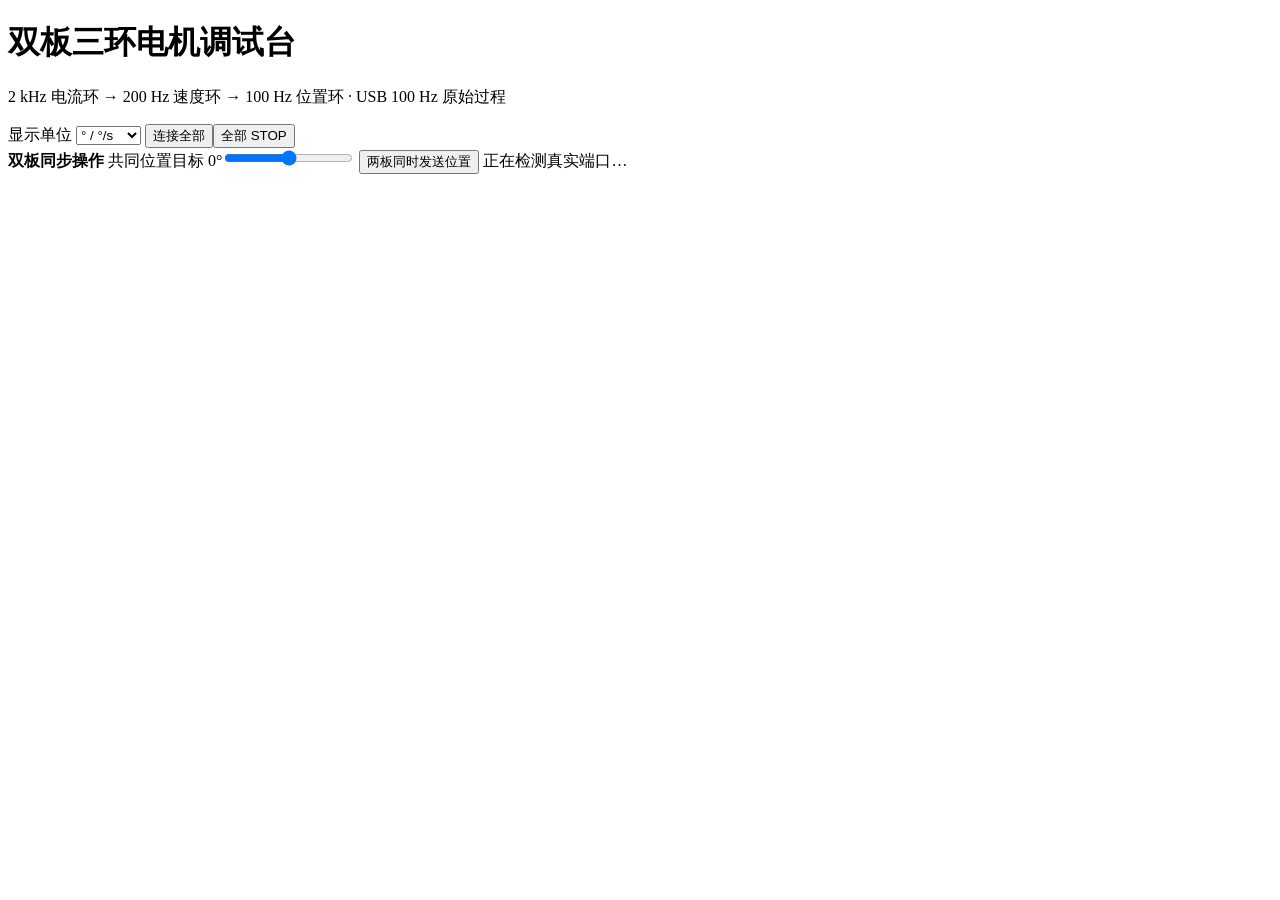
==== web/dashboard.html @ 65cf1fbd "v0.1: establish unified dual-board safety baseline" ====
<!doctype html>
<html lang="zh-CN">
<head>
  <meta charset="utf-8">
  <meta name="viewport" content="width=device-width,initial-scale=1">
  <title>双板三环电机调试台</title>
  <link rel="stylesheet" href="/dashboard.css?v=cascade-1">
  <link rel="stylesheet" href="/dashboard-cascade.css?v=cascade-1">
</head>
<body>
  <header class="topbar">
    <div><h1>双板三环电机调试台</h1><p>2 kHz 电流环 → 200 Hz 速度环 → 100 Hz 位置环 · USB 100 Hz 原始过程</p></div>
    <div class="top-actions">
      <label>显示单位 <select id="unit"><option value="deg">° / °/s</option><option value="rev">圈 / rps</option></select></label>
      <button id="connectAll">连接全部</button><button id="stopAll" class="danger">全部 STOP</button>
    </div>
  </header>
  <section class="fleet">
    <strong>双板同步操作</strong>
    <label>共同位置目标 <output id="fleetTargetOut">0°</output><input id="fleetTarget" type="range" min="-36000" max="36000" step="1" value="0"></label>
    <button id="fleetSend" class="primary">两板同时发送位置</button>
    <span id="portSummary">正在检测真实端口…</span>
  </section>
  <main id="boards"></main>
  <div id="toast"></div>
  <script type="module" src="/dashboard.js?v=cascade-1"></script>
</body>
</html>
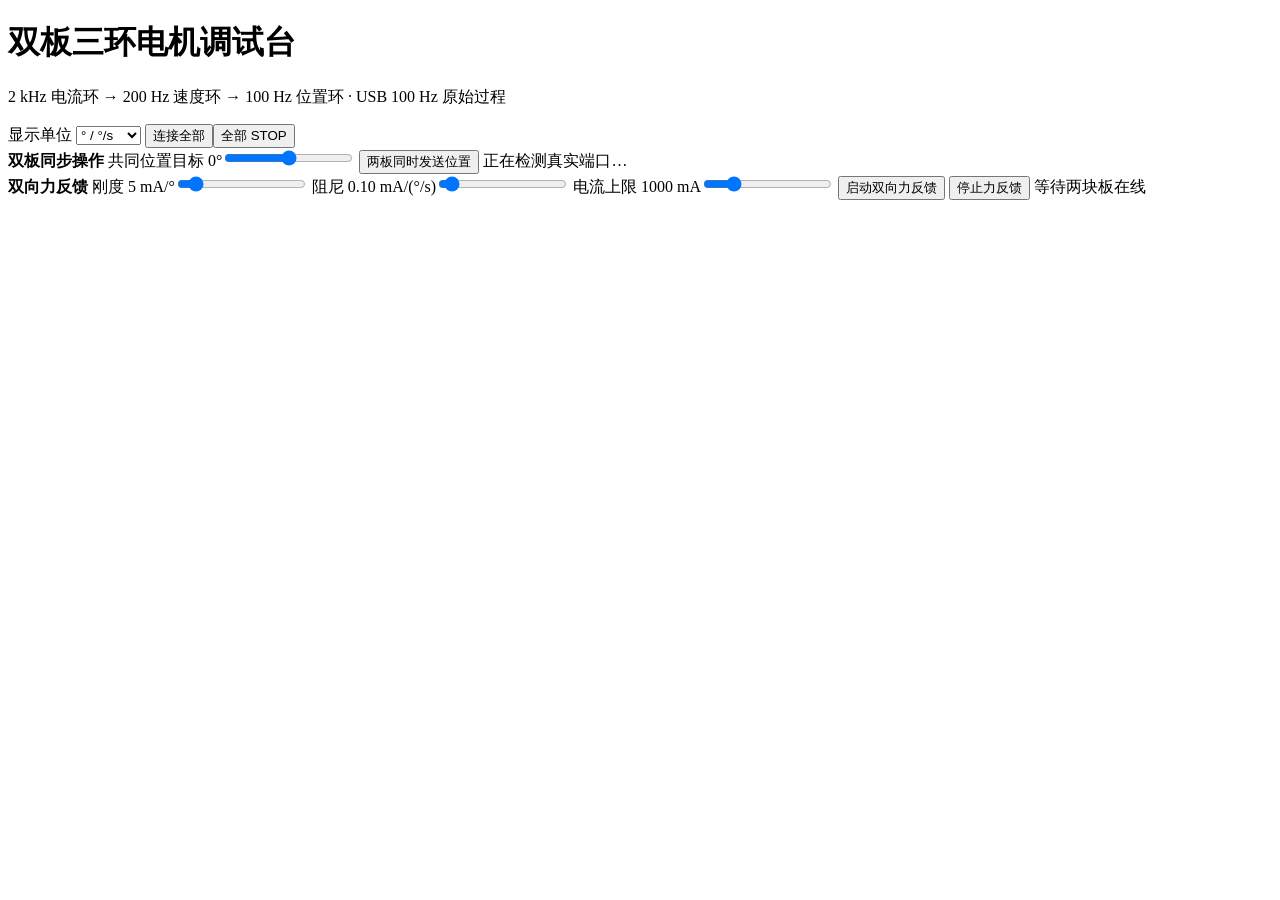
==== commit 56430977: "Validate cascade loops and isolate COM19 bus RX fault" ====
--- a/web/dashboard.html
+++ b/web/dashboard.html
@@ -21,6 +21,15 @@
     <button id="fleetSend" class="primary">两板同时发送位置</button>
     <span id="portSummary">正在检测真实端口…</span>
   </section>
+  <section class="haptic">
+    <strong>双向力反馈</strong>
+    <label>刚度 <output id="forceKOut">5 mA/°</output><input id="forceK" type="range" min="0" max="50" step="0.5" value="5"></label>
+    <label>阻尼 <output id="forceDOut">0.10 mA/(°/s)</output><input id="forceD" type="range" min="0" max="2" step="0.05" value="0.1"></label>
+    <label>电流上限 <output id="forceLimitOut">1000 mA</output><input id="forceLimit" type="range" min="100" max="4500" step="50" value="1000"></label>
+    <button id="forceStart" class="primary">启动双向力反馈</button>
+    <button id="forceStop" class="danger">停止力反馈</button>
+    <span id="forceState">等待两块板在线</span>
+  </section>
   <main id="boards"></main>
   <div id="toast"></div>
   <script type="module" src="/dashboard.js?v=cascade-1"></script>
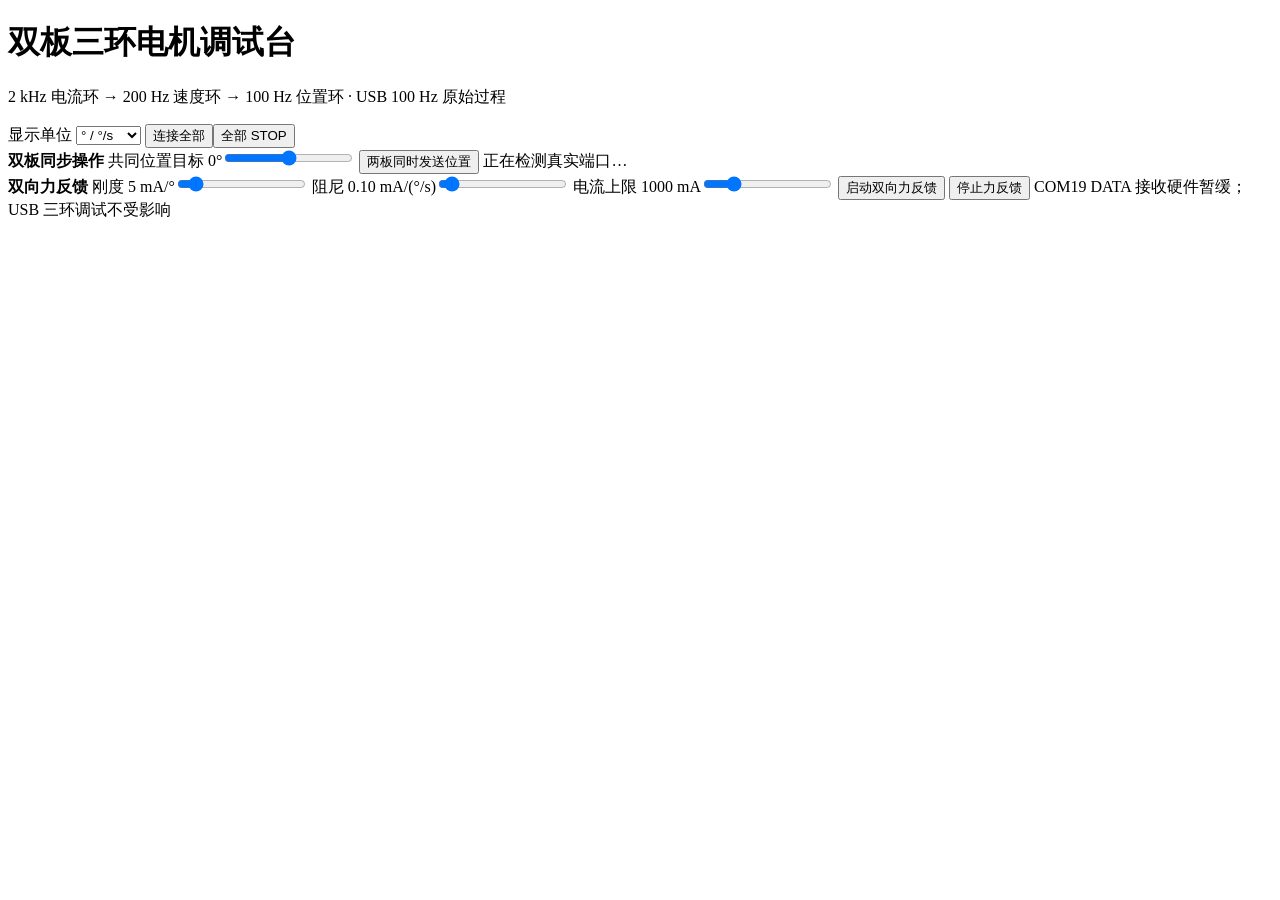
==== commit 73395164: "Validate loaded dual-motor cascade control" ====
--- a/web/dashboard.html
+++ b/web/dashboard.html
@@ -4,8 +4,8 @@
   <meta charset="utf-8">
   <meta name="viewport" content="width=device-width,initial-scale=1">
   <title>双板三环电机调试台</title>
-  <link rel="stylesheet" href="/dashboard.css?v=cascade-1">
-  <link rel="stylesheet" href="/dashboard-cascade.css?v=cascade-1">
+  <link rel="stylesheet" href="/dashboard.css?v=cascade-final-20260825">
+  <link rel="stylesheet" href="/dashboard-cascade.css?v=cascade-final-20260825">
 </head>
 <body>
   <header class="topbar">
@@ -28,10 +28,10 @@
     <label>电流上限 <output id="forceLimitOut">1000 mA</output><input id="forceLimit" type="range" min="100" max="4500" step="50" value="1000"></label>
     <button id="forceStart" class="primary">启动双向力反馈</button>
     <button id="forceStop" class="danger">停止力反馈</button>
-    <span id="forceState">等待两块板在线</span>
+    <span id="forceState">COM19 DATA 接收硬件暂缓；USB 三环调试不受影响</span>
   </section>
   <main id="boards"></main>
   <div id="toast"></div>
-  <script type="module" src="/dashboard.js?v=cascade-1"></script>
+  <script type="module" src="/dashboard.js?v=cascade-final-20260825"></script>
 </body>
 </html>
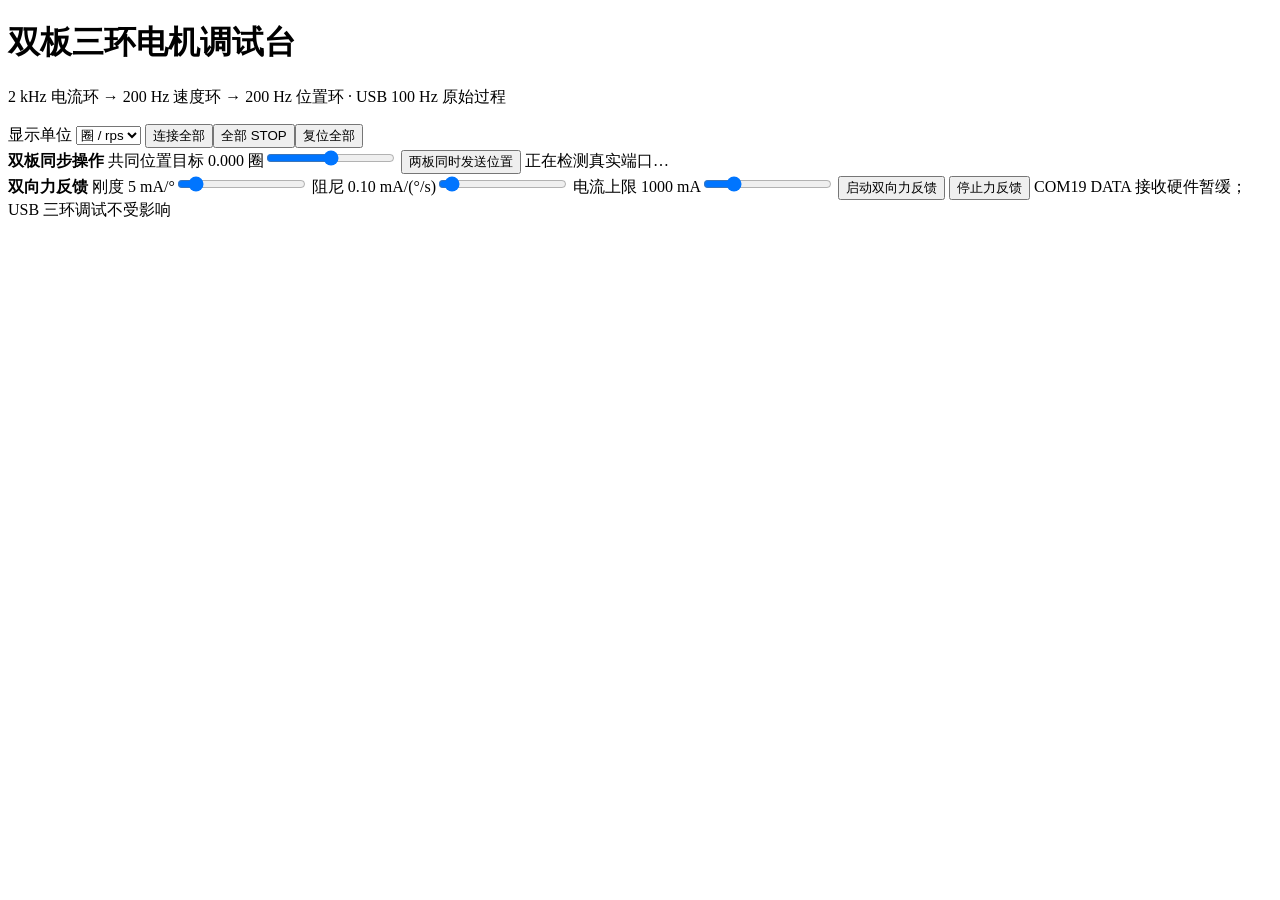
==== commit 0ace968a: "Add timed motor diagnostics and portable recovery dashboard" ====
--- a/web/dashboard.html
+++ b/web/dashboard.html
@@ -4,20 +4,20 @@
   <meta charset="utf-8">
   <meta name="viewport" content="width=device-width,initial-scale=1">
   <title>双板三环电机调试台</title>
-  <link rel="stylesheet" href="/dashboard.css?v=cascade-final-20260825">
-  <link rel="stylesheet" href="/dashboard-cascade.css?v=cascade-final-20260825">
+  <link rel="stylesheet" href="/dashboard.css?v=stop-rearm-20260829">
+  <link rel="stylesheet" href="/dashboard-cascade.css?v=stop-rearm-20260829">
 </head>
 <body>
   <header class="topbar">
-    <div><h1>双板三环电机调试台</h1><p>2 kHz 电流环 → 200 Hz 速度环 → 100 Hz 位置环 · USB 100 Hz 原始过程</p></div>
+    <div><h1>双板三环电机调试台</h1><p>2 kHz 电流环 → 200 Hz 速度环 → 200 Hz 位置环 · USB 100 Hz 原始过程</p></div>
     <div class="top-actions">
-      <label>显示单位 <select id="unit"><option value="deg">° / °/s</option><option value="rev">圈 / rps</option></select></label>
-      <button id="connectAll">连接全部</button><button id="stopAll" class="danger">全部 STOP</button>
+      <label>显示单位 <select id="unit"><option value="deg">° / °/s</option><option value="rev" selected>圈 / rps</option></select></label>
+      <button id="connectAll">连接全部</button><button id="stopAll" class="danger">全部 STOP</button><button id="resetAll">复位全部</button>
     </div>
   </header>
   <section class="fleet">
     <strong>双板同步操作</strong>
-    <label>共同位置目标 <output id="fleetTargetOut">0°</output><input id="fleetTarget" type="range" min="-36000" max="36000" step="1" value="0"></label>
+    <label>共同位置目标 <output id="fleetTargetOut">0.000 圈</output><input id="fleetTarget" type="range" min="-36000" max="36000" step="1" value="0"></label>
     <button id="fleetSend" class="primary">两板同时发送位置</button>
     <span id="portSummary">正在检测真实端口…</span>
   </section>
@@ -32,6 +32,14 @@
   </section>
   <main id="boards"></main>
   <div id="toast"></div>
-  <script type="module" src="/dashboard.js?v=cascade-final-20260825"></script>
+  <div id="errorModal" class="modal" hidden role="alertdialog" aria-modal="true" aria-labelledby="errorTitle">
+    <div class="modal-card">
+      <div class="modal-icon">!</div>
+      <div><h2 id="errorTitle">控制异常</h2><p id="errorMessage"></p><small id="errorHint"></small></div>
+      <button id="errorRecover" class="primary">停止输出并重新连接</button>
+      <button id="errorClose" class="danger">关闭</button>
+    </div>
+  </div>
+  <script type="module" src="/dashboard.js?v=timed-debug-reset-20260829"></script>
 </body>
 </html>
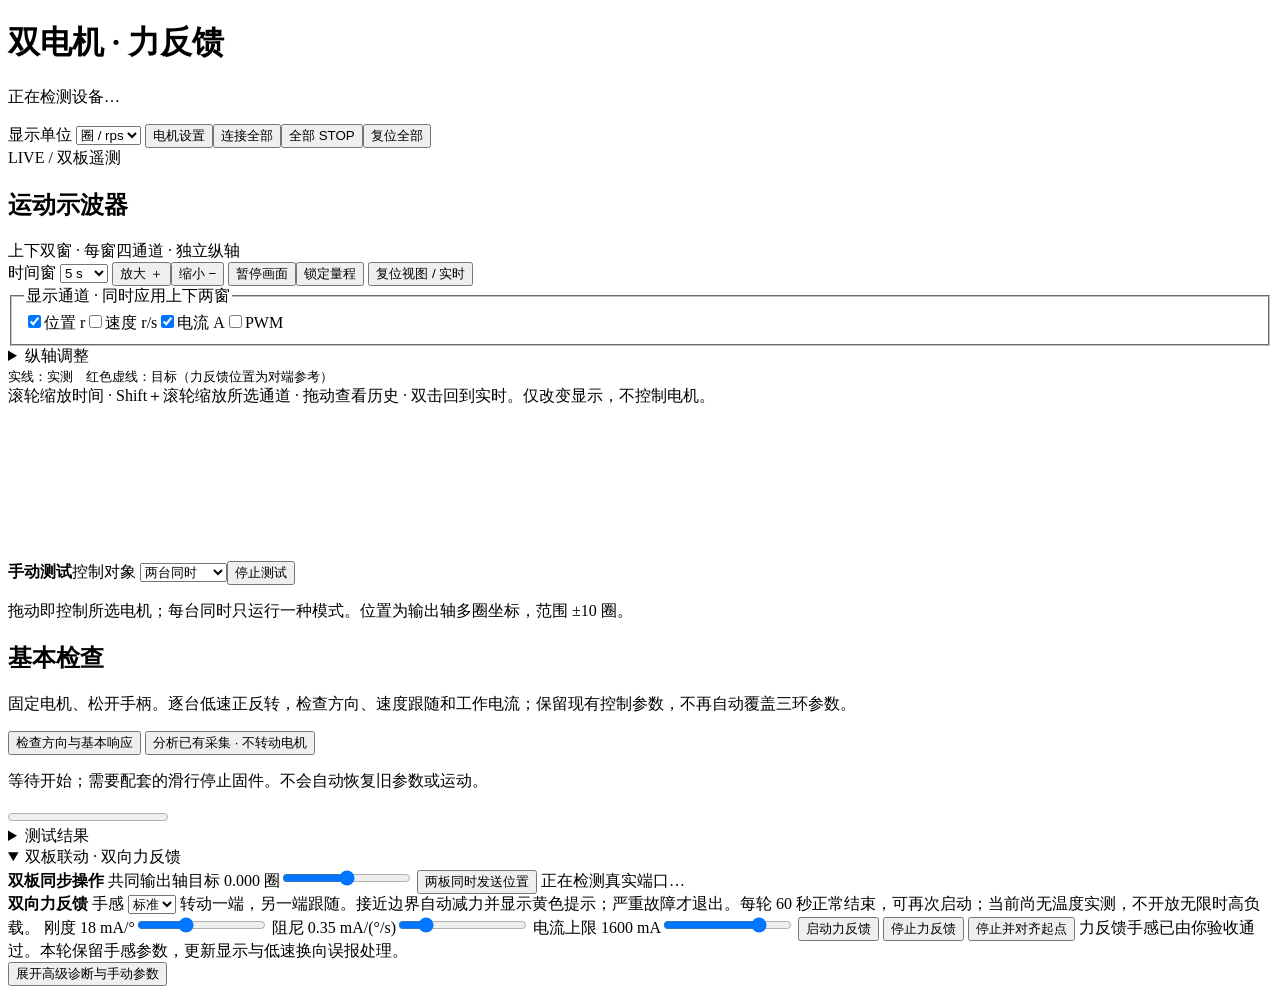
==== commit 007032d8: "Release validated dual-board control and refresh commissioning documentation" ====
--- a/web/dashboard.html
+++ b/web/dashboard.html
@@ -3,43 +3,89 @@
 <head>
   <meta charset="utf-8">
   <meta name="viewport" content="width=device-width,initial-scale=1">
-  <title>双板三环电机调试台</title>
-  <link rel="stylesheet" href="/dashboard.css?v=stop-rearm-20260829">
-  <link rel="stylesheet" href="/dashboard-cascade.css?v=stop-rearm-20260829">
+  <title>双电机力反馈 · 实时控制</title>
+  <link rel="stylesheet" href="/dashboard.css?v=36gp-commissioned-20260905">
+  <link rel="stylesheet" href="/dashboard-cascade.css?v=red-targets-20260909">
 </head>
-<body>
+<body class="simple-mode">
   <header class="topbar">
-    <div><h1>双板三环电机调试台</h1><p>2 kHz 电流环 → 200 Hz 速度环 → 200 Hz 位置环 · USB 100 Hz 原始过程</p></div>
+    <div><h1>双电机 · 力反馈</h1><p id="simpleConnection">正在检测设备…</p></div>
     <div class="top-actions">
       <label>显示单位 <select id="unit"><option value="deg">° / °/s</option><option value="rev" selected>圈 / rps</option></select></label>
-      <button id="connectAll">连接全部</button><button id="stopAll" class="danger">全部 STOP</button><button id="resetAll">复位全部</button>
+      <button id="motorSettingsOpen">电机设置</button><button id="connectAll">连接全部</button><button id="stopAll" class="danger">全部 STOP</button><button id="resetAll">复位全部</button>
     </div>
   </header>
+  <section class="scope-panel" aria-label="双板示波器">
+    <div class="scope-heading"><div><span class="eyebrow">LIVE / 双板遥测</span><h2>运动示波器</h2></div><span class="scope-profile">上下双窗 · 每窗四通道 · 独立纵轴</span></div>
+    <div class="scope-toolbar">
+      <label>时间窗 <select id="scopeWindow"><option value="1000">1 s</option><option value="5000" selected>5 s</option><option value="10000">10 s</option></select></label>
+      <button id="scopeZoomIn" aria-label="横向放大">放大 ＋</button><button id="scopeZoomOut" aria-label="横向缩小">缩小 −</button>
+      <button id="scopePause" aria-pressed="false">暂停画面</button><button id="scopeScale" aria-pressed="false">锁定量程</button>
+      <button id="scopeReset">复位视图 / 实时</button>
+    </div>
+    <fieldset id="scopeChannels" data-scope-pane="shared"><legend>显示通道 · 同时应用上下两窗</legend><label><input type="checkbox" data-scope-channel="multi" checked>位置 r</label><label><input type="checkbox" data-scope-channel="velocity">速度 r/s</label><label><input type="checkbox" data-scope-channel="current" checked>电流 A</label><label><input type="checkbox" data-scope-channel="pwm">PWM</label></fieldset>
+    <details class="scope-axis-options"><summary>纵轴调整</summary><div class="scope-toolbar scope-secondary"><label>纵向调整 <select id="scopePane"><option value="0">上窗</option><option value="1">下窗</option></select><select id="scopeYChannel" aria-label="纵向调整通道"><option value="current">电流</option><option value="velocity">速度</option><option value="multi">位置</option><option value="pwm">PWM</option></select></label><button id="scopeYIn">纵向 ＋</button><button id="scopeYOut">纵向 −</button><span id="scopeViewState">实时 · 共享时间轴</span></div></details>
+    <small>实线：实测　<span class="scope-target-key">红色虚线：目标</span>（力反馈位置为对端参考）</small>
+    <div id="scopeLegend" class="scope-legend" aria-live="off"></div>
+    <div id="scopeCursor" class="scope-caption">滚轮缩放时间 · Shift＋滚轮缩放所选通道 · 拖动查看历史 · 双击回到实时。仅改变显示，不控制电机。</div>
+    <canvas id="scopeCanvas" aria-label="上下两个电机窗格；滚轮横向缩放，Shift 加滚轮纵向缩放，拖动查看历史，双击复位"></canvas>
+    <div id="quickControl" class="quick-control">
+      <div class="scope-toolbar"><strong>手动测试</strong><label>控制对象 <select id="quickBoard"><option value="both">两台同时</option><option value="0">仅上窗电机</option><option value="1">仅下窗电机</option></select></label><button id="quickStop" class="danger">停止测试</button></div>
+      <div id="quickRows"></div>
+      <p id="quickState" role="status">拖动即控制所选电机；每台同时只运行一种模式。位置为输出轴多圈坐标，范围 ±10 圈。</p>
+    </div>
+  </section>
+  <section class="auto-panel" aria-labelledby="autoTitle">
+    <dialog id="motorSettingsWindow" aria-labelledby="motorSettingsTitle">
+    <div class="settings-window-bar"><strong id="motorSettingsTitle">电机设置</strong><button id="motorSettingsClose" type="button" aria-label="关闭电机设置">关闭</button></div>
+    <form id="motorSettings" class="motor-settings">
+      <h3>电机设置 · 同时应用到两板</h3>
+      <label>电机额定电压 / V<input id="motorVoltage" type="number" min="3" max="24" step="0.1" value="24" required></label>
+      <label>单台最大电流 / A<input id="motorMaxCurrent" type="number" min="0.1" max="2" step="0.05" value="2" required></label>
+      <label>减速比 / 电机圈数 : 输出圈数<input id="motorGear" type="number" min="1" max="1000" step="0.01" value="5.2" required></label>
+      <button type="submit">停止并保存设置</button>
+      <small id="motorSettingsState" role="status">等待板端回读；输入框不是已保存值。电源为 20 V / 3 A，两台共用；36GP 暂不开放超过 2 A 的未验证上限。</small>
+    </form>
+    </dialog>
+    <div><h2 id="autoTitle">基本检查</h2><p>固定电机、松开手柄。逐台低速正反转，检查方向、速度跟随和工作电流；保留现有控制参数，不再自动覆盖三环参数。</p></div>
+    <button id="identifyCapture" class="primary">检查方向与基本响应</button>
+    <button id="analyzeCapture">分析已有采集 · 不转动电机</button>
+    <button id="autoTune" class="legacy-tune" hidden>实验性参数比较（未验收）</button>
+    <p id="autoState" role="status" aria-live="polite">等待开始；需要配套的滑行停止固件。不会自动恢复旧参数或运动。</p>
+    <progress id="autoProgress" max="100" value="0" aria-label="自动整定进度"></progress>
+    <details><summary>测试结果</summary><pre id="autoReport">暂无本次测试结果</pre></details>
+  </section>
+  <details class="multi-tools" open><summary>双板联动 · 双向力反馈</summary>
   <section class="fleet">
     <strong>双板同步操作</strong>
-    <label>共同位置目标 <output id="fleetTargetOut">0.000 圈</output><input id="fleetTarget" type="range" min="-36000" max="36000" step="1" value="0"></label>
+    <label>共同输出轴目标 <output id="fleetTargetOut">0.000 圈</output><input id="fleetTarget" type="range" min="-36000" max="36000" step="1" value="0"></label>
     <button id="fleetSend" class="primary">两板同时发送位置</button>
     <span id="portSummary">正在检测真实端口…</span>
   </section>
   <section class="haptic">
     <strong>双向力反馈</strong>
-    <label>刚度 <output id="forceKOut">5 mA/°</output><input id="forceK" type="range" min="0" max="50" step="0.5" value="5"></label>
-    <label>阻尼 <output id="forceDOut">0.10 mA/(°/s)</output><input id="forceD" type="range" min="0" max="2" step="0.05" value="0.1"></label>
-    <label>电流上限 <output id="forceLimitOut">1000 mA</output><input id="forceLimit" type="range" min="100" max="4500" step="50" value="1000"></label>
-    <button id="forceStart" class="primary">启动双向力反馈</button>
+    <label class="simple-strength">手感 <select id="simpleStrength"><option value="light">轻柔</option><option value="normal" selected>标准</option><option value="strong">有力</option></select></label>
+    <span>转动一端，另一端跟随。接近边界自动减力并显示黄色提示；严重故障才退出。每轮 60 秒正常结束，可再次启动；当前尚无温度实测，不开放无限时高负载。</span>
+    <label>刚度 <output id="forceKOut">18 mA/°</output><input id="forceK" type="range" min="0" max="50" step="0.5" value="18"></label>
+    <label>阻尼 <output id="forceDOut">0.35 mA/(°/s)</output><input id="forceD" type="range" min="0" max="2" step="0.05" value="0.35"></label>
+    <label>电流上限 <output id="forceLimitOut">1600 mA</output><input id="forceLimit" type="range" min="200" max="2000" step="50" value="1600"></label>
+    <button id="forceStart" class="primary">启动力反馈</button>
     <button id="forceStop" class="danger">停止力反馈</button>
-    <span id="forceState">COM19 DATA 接收硬件暂缓；USB 三环调试不受影响</span>
+    <button id="forceRebase">停止并对齐起点</button>
+    <span id="forceState">力反馈手感已由你验收通过。本轮保留手感参数，更新显示与低速换向误报处理。</span>
   </section>
+  </details>
+  <button id="advancedToggle" aria-expanded="false" class="advanced-toggle">展开高级诊断与手动参数</button>
   <main id="boards"></main>
   <div id="toast"></div>
   <div id="errorModal" class="modal" hidden role="alertdialog" aria-modal="true" aria-labelledby="errorTitle">
     <div class="modal-card">
       <div class="modal-icon">!</div>
       <div><h2 id="errorTitle">控制异常</h2><p id="errorMessage"></p><small id="errorHint"></small></div>
-      <button id="errorRecover" class="primary">停止输出并重新连接</button>
+      <button id="errorRecover" class="primary">停止并检查恢复</button>
       <button id="errorClose" class="danger">关闭</button>
     </div>
   </div>
-  <script type="module" src="/dashboard.js?v=timed-debug-reset-20260829"></script>
+  <script type="module" src="/dashboard.js?v=position-current-authority-20260909"></script>
 </body>
 </html>
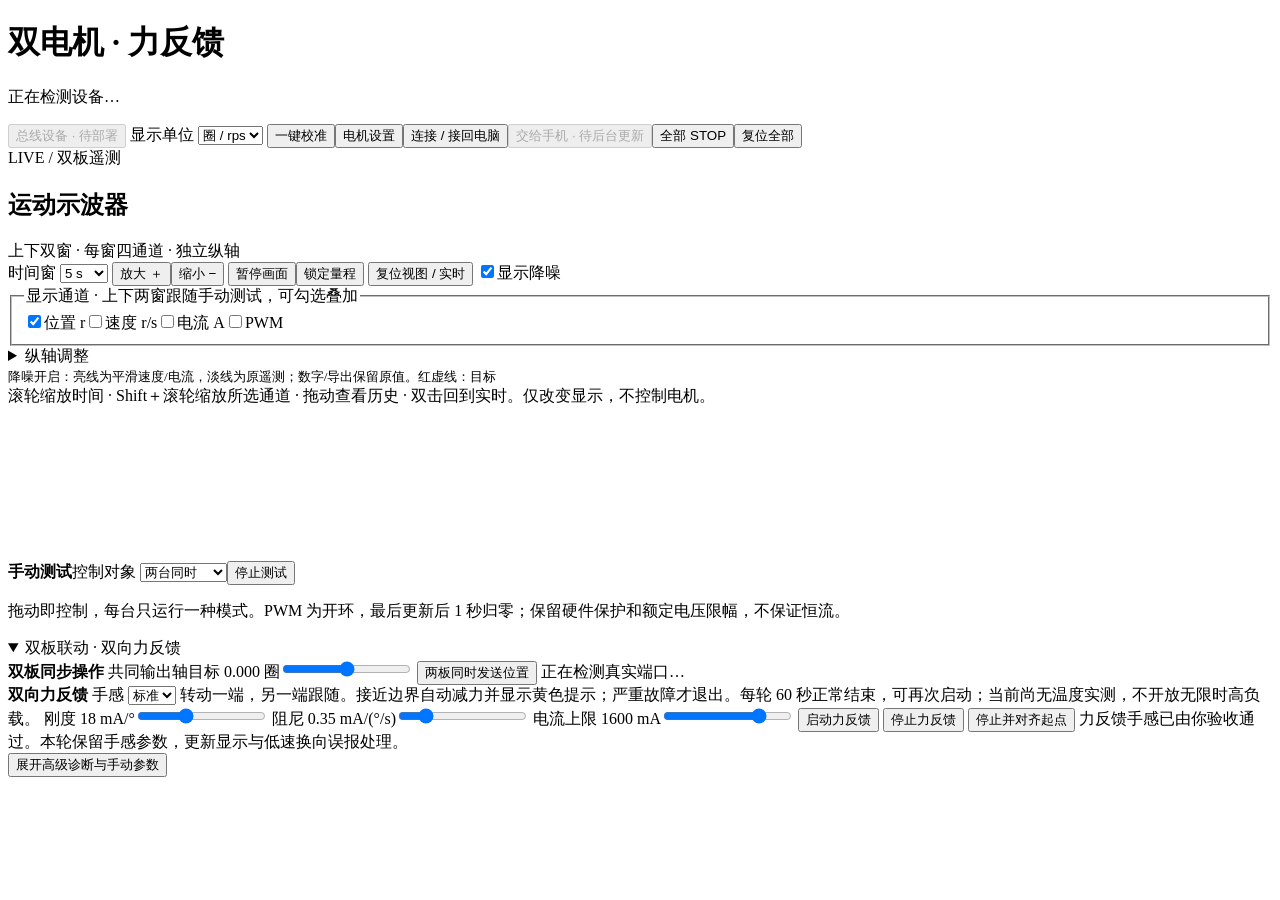
==== commit d69c1df0: "Integrate single-USB gateway and refresh acceptance docs" ====
--- a/web/dashboard.html
+++ b/web/dashboard.html
@@ -5,14 +5,15 @@
   <meta name="viewport" content="width=device-width,initial-scale=1">
   <title>双电机力反馈 · 实时控制</title>
   <link rel="stylesheet" href="/dashboard.css?v=36gp-commissioned-20260905">
-  <link rel="stylesheet" href="/dashboard-cascade.css?v=red-targets-20260909">
+  <link rel="stylesheet" href="/dashboard-cascade.css?v=basic-calibration-20260914">
 </head>
 <body class="simple-mode">
   <header class="topbar">
     <div><h1>双电机 · 力反馈</h1><p id="simpleConnection">正在检测设备…</p></div>
     <div class="top-actions">
+      <button id="chainOpen" disabled title="网关后台与固件部署尚未完成">总线设备 · 待部署</button>
       <label>显示单位 <select id="unit"><option value="deg">° / °/s</option><option value="rev" selected>圈 / rps</option></select></label>
-      <button id="motorSettingsOpen">电机设置</button><button id="connectAll">连接全部</button><button id="stopAll" class="danger">全部 STOP</button><button id="resetAll">复位全部</button>
+      <button id="identifyCapture" class="primary">一键校准</button><button id="motorSettingsOpen">电机设置</button><button id="connectAll">连接 / 接回电脑</button><button id="phoneRelease" disabled title="需要配套后台更新">交给手机 · 待后台更新</button><button id="stopAll" class="danger">全部 STOP</button><button id="resetAll">复位全部</button>
     </div>
   </header>
   <section class="scope-panel" aria-label="双板示波器">
@@ -22,20 +23,20 @@
       <button id="scopeZoomIn" aria-label="横向放大">放大 ＋</button><button id="scopeZoomOut" aria-label="横向缩小">缩小 −</button>
       <button id="scopePause" aria-pressed="false">暂停画面</button><button id="scopeScale" aria-pressed="false">锁定量程</button>
       <button id="scopeReset">复位视图 / 实时</button>
+      <label title="仅显示低通：速度30ms、电流20ms；不修改控制反馈和导出"><input id="scopeSmooth" type="checkbox" checked>显示降噪</label>
     </div>
-    <fieldset id="scopeChannels" data-scope-pane="shared"><legend>显示通道 · 同时应用上下两窗</legend><label><input type="checkbox" data-scope-channel="multi" checked>位置 r</label><label><input type="checkbox" data-scope-channel="velocity">速度 r/s</label><label><input type="checkbox" data-scope-channel="current" checked>电流 A</label><label><input type="checkbox" data-scope-channel="pwm">PWM</label></fieldset>
+    <fieldset id="scopeChannels" data-scope-pane="shared"><legend>显示通道 · 上下两窗跟随手动测试，可勾选叠加</legend><label><input type="checkbox" data-scope-channel="multi" checked>位置 r</label><label><input type="checkbox" data-scope-channel="velocity">速度 r/s</label><label><input type="checkbox" data-scope-channel="current">电流 A</label><label><input type="checkbox" data-scope-channel="pwm">PWM</label></fieldset>
     <details class="scope-axis-options"><summary>纵轴调整</summary><div class="scope-toolbar scope-secondary"><label>纵向调整 <select id="scopePane"><option value="0">上窗</option><option value="1">下窗</option></select><select id="scopeYChannel" aria-label="纵向调整通道"><option value="current">电流</option><option value="velocity">速度</option><option value="multi">位置</option><option value="pwm">PWM</option></select></label><button id="scopeYIn">纵向 ＋</button><button id="scopeYOut">纵向 −</button><span id="scopeViewState">实时 · 共享时间轴</span></div></details>
-    <small>实线：实测　<span class="scope-target-key">红色虚线：目标</span>（力反馈位置为对端参考）</small>
+    <small>降噪开启：亮线为平滑速度/电流，淡线为原遥测；数字/导出保留原值。<span class="scope-target-key">红虚线：目标</span></small>
     <div id="scopeLegend" class="scope-legend" aria-live="off"></div>
     <div id="scopeCursor" class="scope-caption">滚轮缩放时间 · Shift＋滚轮缩放所选通道 · 拖动查看历史 · 双击回到实时。仅改变显示，不控制电机。</div>
     <canvas id="scopeCanvas" aria-label="上下两个电机窗格；滚轮横向缩放，Shift 加滚轮纵向缩放，拖动查看历史，双击复位"></canvas>
     <div id="quickControl" class="quick-control">
       <div class="scope-toolbar"><strong>手动测试</strong><label>控制对象 <select id="quickBoard"><option value="both">两台同时</option><option value="0">仅上窗电机</option><option value="1">仅下窗电机</option></select></label><button id="quickStop" class="danger">停止测试</button></div>
       <div id="quickRows"></div>
-      <p id="quickState" role="status">拖动即控制所选电机；每台同时只运行一种模式。位置为输出轴多圈坐标，范围 ±10 圈。</p>
+      <p id="quickState" role="status">拖动即控制，每台只运行一种模式。PWM 为开环，最后更新后 1 秒归零；保留硬件保护和额定电压限幅，不保证恒流。</p>
     </div>
   </section>
-  <section class="auto-panel" aria-labelledby="autoTitle">
     <dialog id="motorSettingsWindow" aria-labelledby="motorSettingsTitle">
     <div class="settings-window-bar"><strong id="motorSettingsTitle">电机设置</strong><button id="motorSettingsClose" type="button" aria-label="关闭电机设置">关闭</button></div>
     <form id="motorSettings" class="motor-settings">
@@ -47,14 +48,15 @@
       <small id="motorSettingsState" role="status">等待板端回读；输入框不是已保存值。电源为 20 V / 3 A，两台共用；36GP 暂不开放超过 2 A 的未验证上限。</small>
     </form>
     </dialog>
-    <div><h2 id="autoTitle">基本检查</h2><p>固定电机、松开手柄。逐台低速正反转，检查方向、速度跟随和工作电流；保留现有控制参数，不再自动覆盖三环参数。</p></div>
-    <button id="identifyCapture" class="primary">检查方向与基本响应</button>
+  <dialog id="calibrationWindow" aria-labelledby="autoTitle" class="calibration-window">
+    <div class="settings-window-bar"><h2 id="autoTitle">基础校准</h2><button id="calibrationClose" type="button">关闭</button></div>
+    <p>校准静止电流零点、检查编码器和回读电机配置；不旋转电机，不覆盖控制增益或方向。</p>
     <button id="analyzeCapture">分析已有采集 · 不转动电机</button>
     <button id="autoTune" class="legacy-tune" hidden>实验性参数比较（未验收）</button>
     <p id="autoState" role="status" aria-live="polite">等待开始；需要配套的滑行停止固件。不会自动恢复旧参数或运动。</p>
     <progress id="autoProgress" max="100" value="0" aria-label="自动整定进度"></progress>
     <details><summary>测试结果</summary><pre id="autoReport">暂无本次测试结果</pre></details>
-  </section>
+  </dialog>
   <details class="multi-tools" open><summary>双板联动 · 双向力反馈</summary>
   <section class="fleet">
     <strong>双板同步操作</strong>
@@ -86,6 +88,22 @@
       <button id="errorClose" class="danger">关闭</button>
     </div>
   </div>
-  <script type="module" src="/dashboard.js?v=position-current-authority-20260909"></script>
+  <dialog id="chainWindow" class="calibration-window">
+    <h2>单 USB · DATA 远端设备</h2>
+    <p>两台电机均可在主界面查看和手动测试；此窗口用于总线发现和诊断，不自动启动电机。</p>
+    <label>接入 USB <select id="chainPort"></select></label><button id="chainScan">快速发现两板</button><button id="chainScanAll">完整扫描 1–254</button><button id="chainCancel">结束扫描</button>
+    <details><summary>设备 ID 设置</summary>
+      <p>修改所选 USB 板的 ID。改号时两根 USB 都需接入；先停止两板、检查冲突，再保存回读。改完可恢复单 USB。热点入口 ID 在板子下次重启后更新。</p>
+      <button id="chainIdRead">读取所选板 ID</button><span id="chainIdIdentity">尚未读取</span>
+      <label>新 ID <input id="chainNewId" type="number" min="1" max="254" step="1"></label><button id="chainIdSave">停止两板并保存 ID</button>
+    </details>
+    <details id="chainWifi"><summary>手机热点连接信息</summary><button id="chainWifiRead">读取所选 USB 板热点</button><p id="chainWifiState" role="status">免密码热点；手机连接后点击登录提示打开网页。只查询，不唤醒电机。</p></details>
+    <label>远端 <select id="chainDevices"></select></label><button id="chainRead">读取状态</button>
+    <p>短时测试：每次命令有效 1 秒，不自动续发。设备 ID 显示在远端列表中。</p>
+    <label>模式 <select id="chainMode"><option value="position">位置 r（±10）</option><option value="velocity">速度 r/s（±15）</option><option value="current">电流 A（±1，受板端限制）</option><option value="recover">恢复远端保护（停机后）</option></select></label>
+    <label>目标 <input id="chainValue" type="number" step="0.01" value="0"></label><button id="chainApply">执行 1 秒</button>
+    <p id="chainState" role="status">发现设备不会唤醒或转动电机。</p><button id="chainStop" class="danger">全链 STOP</button><button id="chainClose">关闭</button>
+  </dialog>
+<script type="module" src="/dashboard.js?v=control-smooth-chain-20260916"></script>
 </body>
 </html>
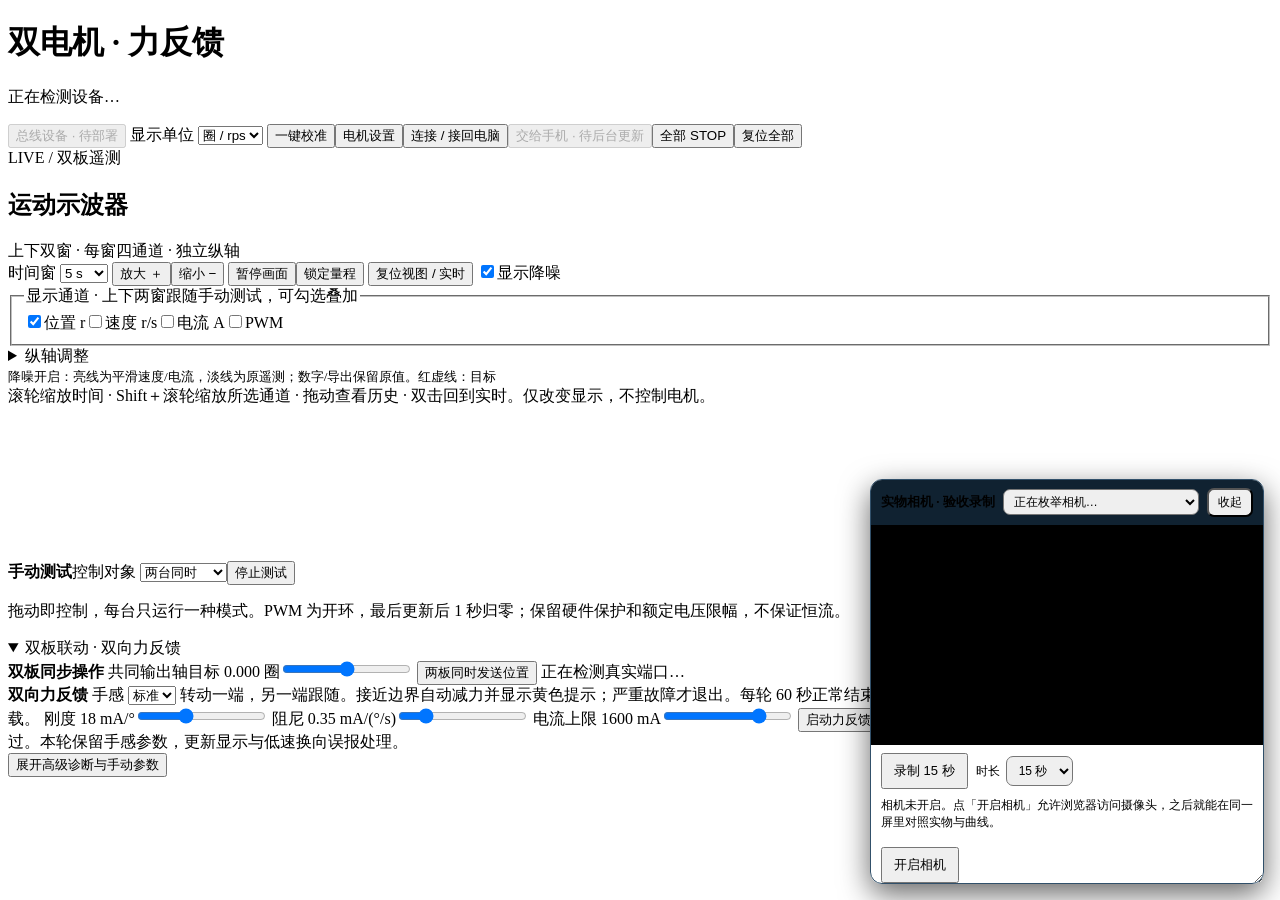
==== commit 44924c7f: "feat(web): 调试台双源验收录制 —— 实物相机浮窗 + 「录制 15 秒」 - 新增 web/recorder.py：/api/record/{start,status,stop,clip}" ====
--- a/web/dashboard.html
+++ b/web/dashboard.html
@@ -6,6 +6,55 @@
   <title>双电机力反馈 · 实时控制</title>
   <link rel="stylesheet" href="/dashboard.css?v=36gp-commissioned-20260905">
   <link rel="stylesheet" href="/dashboard-cascade.css?v=basic-calibration-20260914">
+  <style>
+    /* 实物相机 + 验收录制：一个可拖动、可缩放的浮窗，让实物画面与调试台曲线同屏。
+       用 CSS 变量跟随仪表盘配色，避免这个面板看起来像外挂进来的另一套 UI。 */
+    .cam-panel{position:fixed;right:16px;bottom:16px;z-index:60;width:392px;min-width:280px;
+      background:var(--panel);border:1px solid #31506a;border-radius:12px;overflow:hidden;
+      box-shadow:0 10px 30px #0009;resize:both;display:flex;flex-direction:column}
+    .cam-panel[hidden]{display:none}
+    .cam-panel>header{display:flex;align-items:center;gap:8px;padding:8px 10px;
+      background:#102231;border-bottom:1px solid var(--line);cursor:move;user-select:none}
+    .cam-panel>header strong{font-size:13px;white-space:nowrap}
+    .cam-panel>header select{flex:1;min-width:0;padding:4px 6px;font-size:12px;border-radius:7px}
+    .cam-panel>header button{padding:4px 9px;font-size:12px;border-radius:7px}
+    .cam-panel video{display:block;width:100%;aspect-ratio:16/9;background:#000;object-fit:contain}
+    .cam-panel video[hidden]{display:none}
+    /* 录制期间相机归录制进程独占，这里放的是它推过来的实时帧。默认只取合成图上
+       半的实物相机区域（object-fit:cover + object-position:top），需要时切到整张合成图。 */
+    .cam-panel .cam-view{position:relative;background:#000}
+    .cam-panel .cam-view img{display:block;width:100%;background:#000}
+    .cam-panel .cam-view.mode-cam img{aspect-ratio:16/9;object-fit:cover;object-position:top center}
+    .cam-panel .cam-view.mode-mix img{aspect-ratio:1280/1528;object-fit:contain}
+    .cam-panel .cam-view img[hidden]{display:none}
+    .cam-panel .rec-badge{position:absolute;left:8px;top:8px;display:flex;align-items:center;gap:6px;
+      background:#000c;border:1px solid var(--red);color:#ffd7d7;border-radius:999px;
+      padding:3px 10px;font-size:11px;letter-spacing:.4px}
+    .cam-panel .rec-badge[hidden]{display:none}
+    .cam-panel .rec-badge i{width:8px;height:8px;border-radius:50%;background:var(--red);
+      animation:recpulse 1.1s ease-in-out infinite}
+    @keyframes recpulse{0%,100%{opacity:1}50%{opacity:.25}}
+    .cam-panel .live-hint{position:absolute;left:8px;right:8px;bottom:8px;background:#000c;color:#ffd7d7;
+      border-radius:6px;padding:4px 8px;font-size:11px}
+    .cam-panel .live-hint[hidden]{display:none}
+    .cam-panel .cam-bar{display:flex;align-items:center;gap:8px;flex-wrap:wrap;padding:8px 10px 0}
+    .cam-panel .cam-bar label{display:flex;align-items:center;gap:6px;color:var(--muted);font-size:12px}
+    .cam-panel .cam-bar button{padding:7px 11px;font-size:13px}
+    .cam-panel .cam-bar select{padding:6px 8px;font-size:12px;border-radius:7px}
+    .cam-panel p{margin:8px 10px;color:var(--muted);font-size:12px}
+    .cam-panel #recState{min-height:2.4em}
+    .cam-panel #recState.rec{color:var(--amber);font-weight:700}
+    .cam-panel #recState.ok{color:var(--green)}
+    .cam-panel #recState.bad{color:var(--red)}
+    .cam-panel #recResult{border-top:1px solid var(--line);margin-top:8px;padding:8px 10px}
+    .cam-panel #recClip{width:100%;aspect-ratio:auto;border-radius:8px;margin-bottom:6px}
+    .cam-panel #recResult a{color:var(--blue);font-size:12px}
+    .cam-panel details{margin-top:6px}
+    .cam-panel summary{cursor:pointer;color:var(--blue);font-size:12px}
+    .cam-panel pre{margin:6px 0 0;max-height:150px;overflow:auto;font-size:11px;color:var(--muted);
+      white-space:pre-wrap}
+    .cam-show{position:fixed;right:16px;bottom:16px;z-index:60}
+  </style>
 </head>
 <body class="simple-mode">
   <header class="topbar">
@@ -79,6 +128,43 @@
   </details>
   <button id="advancedToggle" aria-expanded="false" class="advanced-toggle">展开高级诊断与手动参数</button>
   <main id="boards"></main>
+
+  <!-- 实物相机 + 验收录制。一个可拖动的小窗口，让同一屏里既有调试台曲线又有实物画面；
+       录制时由后台的录制进程抓两路并当场合成为一段视频。 -->
+  <section id="camPanel" class="cam-panel" aria-label="实物相机与验收录制">
+    <header id="camDrag">
+      <strong>实物相机 · 验收录制</strong>
+      <select id="camDevice" aria-label="选择相机"><option value="">正在枚举相机…</option></select>
+      <button id="camHide" type="button" title="收起这个窗口">收起</button>
+    </header>
+    <div class="cam-view mode-cam" id="camView">
+      <video id="camPreview" autoplay muted playsinline></video>
+      <img id="recLive" alt="录制进程的实时画面" hidden>
+      <span id="recBadge" class="rec-badge" hidden><i></i>录制中 · 实时画面来自录制进程</span>
+      <span id="liveHint" class="live-hint" hidden></span>
+    </div>
+    <div class="cam-bar">
+      <button id="recStart" class="primary" type="button">录制 15 秒</button>
+      <label>时长 <select id="recSeconds" aria-label="录制时长">
+        <option value="5">5 秒</option><option value="10">10 秒</option>
+        <option value="15" selected>15 秒</option><option value="30">30 秒</option>
+        <option value="60">60 秒</option></select></label>
+      <button id="recStop" class="danger" type="button" hidden>提前结束</button>
+      <button id="recView" type="button" hidden title="在实物画面与整张合成图之间切换">看合成图</button>
+    </div>
+    <p id="recState" role="status">相机未开启。点「开启相机」允许浏览器访问摄像头，之后就能在同一屏里对照实物与曲线。</p>
+    <div class="cam-bar">
+      <button id="camOn" type="button">开启相机</button>
+      <button id="camOff" type="button" hidden>关闭相机</button>
+    </div>
+    <div id="recResult" hidden>
+      <video id="recClip" controls preload="metadata"></video>
+      <p><span id="recInfo"></span> <a id="recLink" download>下载这一段</a></p>
+      <details><summary>这一段录到了哪些力反馈事件</summary><pre id="recEvents">—</pre></details>
+    </div>
+  </section>
+  <button id="camShow" class="cam-show" type="button" hidden>实物相机 / 录制</button>
+
   <div id="toast"></div>
   <div id="errorModal" class="modal" hidden role="alertdialog" aria-modal="true" aria-labelledby="errorTitle">
     <div class="modal-card">
@@ -104,6 +190,6 @@
     <label>目标 <input id="chainValue" type="number" step="0.01" value="0"></label><button id="chainApply">执行 1 秒</button>
     <p id="chainState" role="status">发现设备不会唤醒或转动电机。</p><button id="chainStop" class="danger">全链 STOP</button><button id="chainClose">关闭</button>
   </dialog>
-<script type="module" src="/dashboard.js?v=control-smooth-chain-20260916"></script>
+<script type="module" src="/dashboard.js?v=acceptance-live-20260918"></script>
 </body>
 </html>
